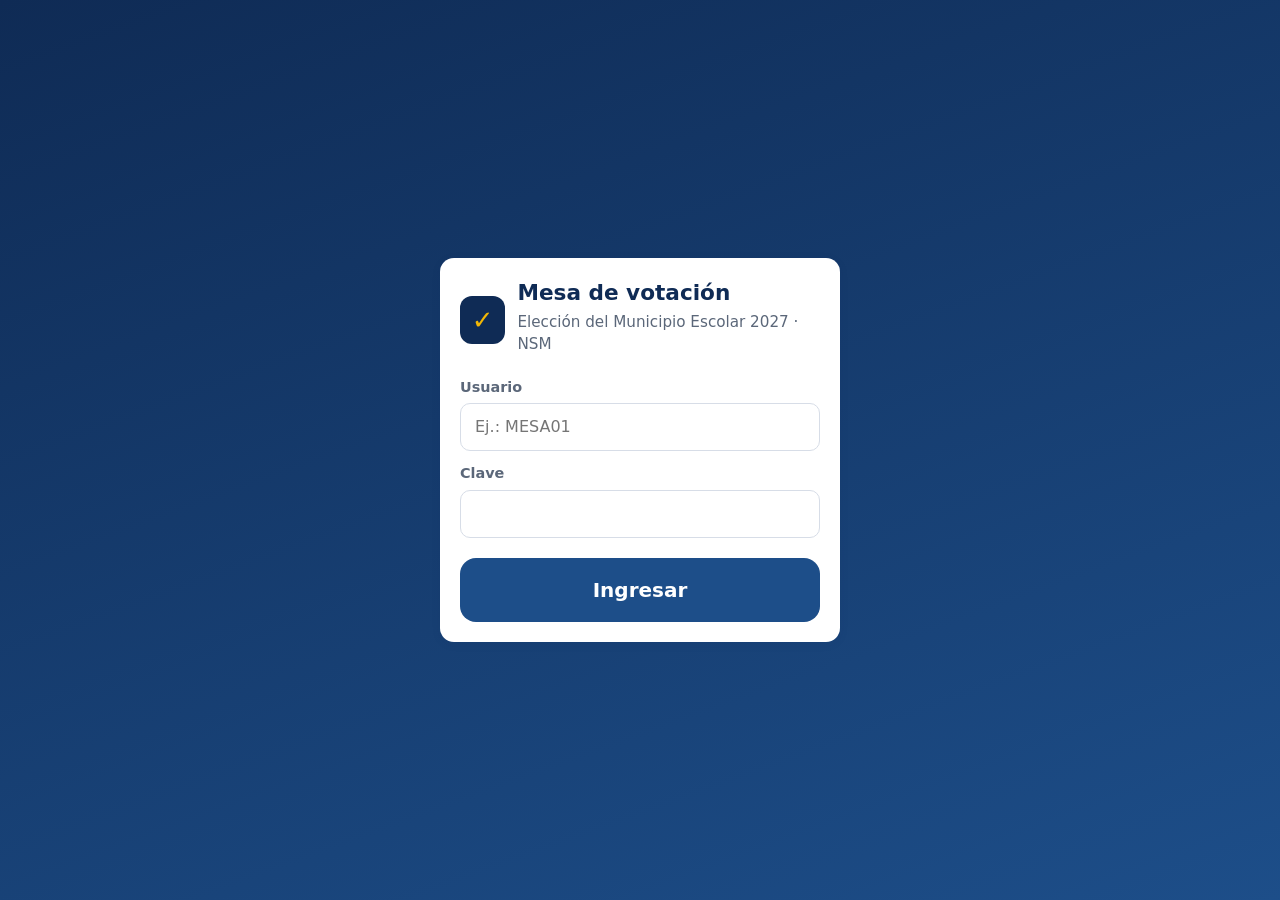
==== index.html @ 3f1b7c8a "Add files via upload" ====
<!DOCTYPE html>
<html lang="es">
<head>
<meta charset="UTF-8">
<link rel="icon" href="data:image/svg+xml,%3Csvg xmlns=%22http://www.w3.org/2000/svg%22 viewBox=%220 0 100 100%22%3E%3Crect width=%22100%22 height=%22100%22 rx=%2220%22 fill=%22%230f2b55%22/%3E%3Ctext x=%2250%22 y=%2272%22 font-size=%2266%22 text-anchor=%22middle%22 fill=%22%23f2b705%22%3E✓%3C/text%3E%3C/svg%3E">
<meta name="viewport" content="width=device-width, initial-scale=1, maximum-scale=1, user-scalable=no">
<meta name="theme-color" content="#0f2b55">
<title>Mesa de votación · Elecciones NSM 2027</title>
<link rel="stylesheet" href="estilos.css">
<style>
  body { overflow-x: hidden; }
  main { padding: 16px; max-width: 1200px; margin: 0 auto; }

  /* Selección de mesa (comité) */
  .mesas-grid { display: grid; grid-template-columns: repeat(auto-fill, minmax(150px, 1fr)); gap: 12px; margin-top: 16px; }
  .mesas-grid .btn { flex-direction: column; min-height: 84px; gap: 2px; }
  .mesas-grid .btn small { font-weight: 400; opacity: .85; }

  /* Vista escáner */
  #vEscaner { display: grid; grid-template-columns: minmax(0, 1.15fr) minmax(0, 1fr); gap: 16px; align-items: start; }
  @media (max-width: 760px) { #vEscaner { grid-template-columns: 1fr; } }
  .camara { position: relative; background: #0b1730; border-radius: 18px; overflow: hidden; aspect-ratio: 4 / 3.4; }
  #lector { width: 100%; height: 100%; }
  #lector video { object-fit: cover; }
  .camara .msg-camara { position: absolute; inset: 0; display: grid; place-items: center; text-align: center; color: #cfd9ea; padding: 24px; }
  .camara .marco { position: absolute; inset: 0; pointer-events: none; display: grid; place-items: center; }
  .camara .marco div { width: 58%; aspect-ratio: 1; border: 4px solid rgba(242, 183, 5, .9); border-radius: 18px; box-shadow: 0 0 0 2000px rgba(5, 12, 28, .35); }
  .camara .verificando { position: absolute; inset: 0; background: rgba(8, 20, 45, .75); display: grid; place-items: center; color: #fff; font-size: 1.2rem; font-weight: 700; }
  .panel-lateral h2 { margin: 0 0 6px; font-size: 1.6rem; color: var(--azul); }
  .panel-lateral p { margin: 0 0 14px; color: var(--suave); }
  .contador { display: flex; gap: 12px; margin: 14px 0; }
  .contador .tarjeta { flex: 1; padding: 14px; text-align: center; }
  .contador b { display: block; font-size: 2rem; color: var(--azul); line-height: 1.1; }
  .contador span { font-size: .85rem; color: var(--suave); }
  .bloqueo { grid-column: 1 / -1; text-align: center; padding: 40px 20px; }
  .bloqueo .icono { font-size: 64px; }
  .bloqueo h2 { color: var(--azul); margin: 8px 0; }

  /* Identidad */
  #vIdentidad { max-width: 640px; margin: 20px auto; text-align: center; }
  #vIdentidad .tarjeta { padding: 32px 24px; }
  .etiqueta-mesa { color: var(--suave); text-transform: uppercase; letter-spacing: .08em; font-size: .85rem; font-weight: 700; }
  .nombre-alumna { font-size: 2rem; font-weight: 800; color: var(--azul); margin: 10px 0 6px; line-height: 1.15; }
  .datos-alumna { font-size: 1.25rem; color: var(--texto); }
  .datos-alumna span { display: inline-block; background: var(--azul-claro); color: var(--azul); padding: 6px 14px; border-radius: 999px; margin: 4px; font-weight: 700; }
  #vIdentidad .acciones { display: flex; gap: 12px; margin-top: 28px; }
  #vIdentidad .acciones .btn { flex: 1; }

  /* Cédula */
  #vCedula { position: fixed; inset: 0; background: #f7f3e8; z-index: 50; display: flex; flex-direction: column; }
  .ced-cab { background: var(--azul); color: #fff; padding: 14px 20px; display: flex; align-items: center; gap: 16px; }
  .ced-cab h1 { margin: 0; font-size: 1.35rem; letter-spacing: .04em; flex: 1; }
  .ced-cab h1 small { display: block; font-size: .85rem; font-weight: 400; opacity: .85; letter-spacing: 0; }
  .ced-tiempo { font-variant-numeric: tabular-nums; font-weight: 800; font-size: 1.4rem; background: rgba(255, 255, 255, .12); padding: 6px 14px; border-radius: 10px; }
  .ced-barra { height: 6px; background: #e3d9bd; }
  .ced-barra div { height: 100%; background: var(--oro); transition: width 1s linear; }
  .ced-instr { text-align: center; font-size: 1.3rem; font-weight: 700; color: var(--azul); padding: 14px 16px 4px; }
  .ced-grid { flex: 1; overflow: auto; padding: 14px 20px 24px; display: grid; gap: 16px; grid-template-columns: repeat(auto-fit, minmax(200px, 1fr)); align-content: start; }
  .op {
    background: #fff; border: 3px solid #d9cfb2; border-radius: 18px; padding: 14px; cursor: pointer;
    display: flex; flex-direction: column; align-items: center; gap: 8px; text-align: center; min-height: 250px;
    transition: transform .1s, border-color .15s, box-shadow .15s; color: var(--texto);
  }
  .op:active { transform: scale(.97); }
  .op:hover { border-color: var(--azul2); box-shadow: 0 6px 18px rgba(15, 43, 85, .15); }
  .op .num { background: var(--azul); color: #fff; font-weight: 800; border-radius: 10px; padding: 4px 14px; font-size: 1.15rem; }
  .op .img { width: 100%; max-width: 170px; aspect-ratio: 1; display: grid; place-items: center; }
  .op .nom { font-weight: 800; font-size: 1.15rem; color: var(--azul); line-height: 1.15; }
  .op .cand { font-size: .95rem; color: var(--suave); }
  .op.blanco { border-style: dashed; justify-content: center; }
  .op.blanco .img { border: 3px dashed #c9bf9f; border-radius: 14px; max-width: 140px; color: #a99f80; font-size: 1rem; font-weight: 700; }

  /* Confirmación */
  .conf-img { width: 160px; height: 160px; margin: 8px auto 12px; }
  .conf-txt { font-size: 1.35rem; font-weight: 800; color: var(--azul); }

  /* Gracias */
  #vGracias { position: fixed; inset: 0; z-index: 60; background: linear-gradient(160deg, var(--ok) 0%, #0f6b38 100%); color: #fff; display: grid; place-items: center; text-align: center; }
  #vGracias .check { width: 140px; height: 140px; border-radius: 50%; background: rgba(255, 255, 255, .18); display: grid; place-items: center; margin: 0 auto 20px; font-size: 84px; animation: pop .4s ease-out; }
  #vGracias h1 { font-size: 2.6rem; margin: 0; }
  #vGracias p { font-size: 1.2rem; opacity: .9; }
  @keyframes pop { from { transform: scale(.4); opacity: 0; } to { transform: scale(1); opacity: 1; } }

  .modal .icono-grande { font-size: 56px; line-height: 1; }
  .modal.error h2 { color: var(--error); }
  .modal p.msg { font-size: 1.15rem; }
  .pie { text-align: center; color: var(--suave); font-size: .8rem; margin: 26px 0 10px; }
</style>
</head>
<body>
<div id="compat" style="display:none;position:fixed;inset:0;z-index:9999;background:#0f2b55;color:#fff;font-family:Arial,sans-serif;padding:30px;text-align:center;font-size:20px;line-height:1.5">
  <div style="font-size:60px">&#9888;</div>
  <b style="font-size:26px">Este navegador es muy antiguo</b><br>
  Abra este enlace en <b>Google Chrome actualizado</b> (Play Store &rarr; Chrome &rarr; Actualizar).<br><br>
  <small style="opacity:.8">Datos del navegador:<br><span id="compatUA"></span></small>
</div>
<script>
(function () {
  var ok = true;
  try { new Function('const f = async () => { await 1; }; let [a] = [1]; return `${a}`;'); } catch (e) { ok = false; }
  if (!window.fetch || !window.Promise || !Promise.prototype['finally'] || !window.localStorage) ok = false;
  if (!ok) {
    document.getElementById('compat').style.display = 'block';
    document.getElementById('compatUA').appendChild(document.createTextNode(navigator.userAgent));
  }
})();
</script>


<!-- ============ LOGIN ============ -->
<section id="pLogin" class="login-fondo">
  <form class="tarjeta login-caja" id="fLogin" autocomplete="off">
    <div class="marca"><div class="urna">✓</div><div><h1>Mesa de votación</h1><p class="sub">Elección del Municipio Escolar 2027 · NSM</p></div></div>
    <label for="lUsuario">Usuario</label>
    <input id="lUsuario" type="text" placeholder="Ej.: MESA01" autocapitalize="characters" required>
    <label for="lClave">Clave</label>
    <input id="lClave" type="password" required>
    <div id="lError" class="aviso error oculto"></div>
    <button class="btn grande" type="submit" id="lBtn">Ingresar</button>
  </form>
</section>

<!-- ============ SELECCIÓN DE MESA (Comité) ============ -->
<section id="pMesaSel" class="oculto">
  <div class="barra"><div class="titulo">Seleccione la mesa que atenderá esta tablet<small id="selUsuario"></small></div><button class="btn sec chico" onclick="salir()">Salir</button></div>
  <main><div class="aviso info">Use esta opción para reemplazar la tablet de una mesa. Los votos se registrarán en la mesa que elija.</div><div class="mesas-grid" id="mesasGrid"></div></main>
</section>

<!-- ============ APLICACIÓN ============ -->
<section id="pApp" class="oculto">
  <div class="barra">
    <div class="titulo"><span id="bMesa">MESA</span> · <span id="bGrado"></span><small id="bEleccion"></small></div>
    <span id="bPrueba" class="insignia prueba oculto">SIMULACRO</span>
    <span id="bEstado" class="insignia"></span>
    <button class="btn sec chico" onclick="pedirSalir()">Salir</button>
  </div>
  <main>
    <!-- Escáner -->
    <div id="vEscaner">
      <div class="camara">
        <div id="lector"></div>
        <div class="marco" id="marco"><div></div></div>
        <div class="msg-camara oculto" id="msgCamara"></div>
        <div class="verificando oculto" id="verificando"><div><div class="girando"></div><p>Verificando…</p></div></div>
      </div>
      <div class="panel-lateral">
        <h2>Acerque el carnet QR</h2>
        <p>La estudiante muestra su carnet frente a la cámara. El sistema verifica el padrón automáticamente.</p>
        <div class="contador">
          <div class="tarjeta"><b id="cVotos">0</b><span>votos en esta mesa</span></div>
          <div class="tarjeta"><b id="cHora">--:--</b><span>hora</span></div>
        </div>
        <button class="btn sec" style="width:100%" onclick="abrirSinCarnet()">🪪 Estudiante sin carnet (ID + DNI)</button>
        <button class="btn sec" style="width:100%;margin-top:10px" id="btnCamara" onclick="cambiarCamara()">🔄 Cambiar cámara</button>
      </div>
      <div class="bloqueo tarjeta oculto" id="bloqueo"></div>
    </div>

    <!-- Identidad -->
    <div id="vIdentidad" class="oculto">
      <div class="tarjeta">
        <div class="etiqueta-mesa">Miembro de mesa: verifique la identidad</div>
        <div class="nombre-alumna" id="iNombre"></div>
        <div class="datos-alumna"><span id="iGrado"></span><span id="iSeccion"></span><span id="iId"></span></div>
        <p style="color:var(--suave);margin-top:18px">¿La estudiante presente es la titular del carnet?</p>
        <div class="acciones">
          <button class="btn sec grande" onclick="cancelarIdentidad()">✕ No, cancelar</button>
          <button class="btn ok grande" onclick="abrirCedula()">✓ Sí, abrir cédula</button>
        </div>
      </div>
    </div>
    <div class="pie">Sistema de votación electrónica QR · I.E.E. "Nuestra Señora de las Mercedes" · JECKAM Academy</div>
  </main>
</section>

<!-- ============ CÉDULA ============ -->
<section id="vCedula" class="oculto">
  <div class="ced-cab">
    <h1>CÉDULA DE VOTACIÓN<small id="cedEleccion"></small></h1>
    <div class="ced-tiempo" id="cedTiempo">60</div>
  </div>
  <div class="ced-barra"><div id="cedBarra" style="width:100%"></div></div>
  <div class="ced-instr">Toca la lista de tu preferencia</div>
  <div class="ced-grid" id="cedGrid"></div>
</section>

<!-- ============ GRACIAS ============ -->
<section id="vGracias" class="oculto">
  <div><div class="check">✓</div><h1>¡Gracias por votar!</h1><p>Tu voto fue registrado de forma secreta.</p></div>
</section>

<!-- ============ MODALES ============ -->
<div class="modal-fondo oculto" id="mConfirmar">
  <div class="modal">
    <h2>¿Confirmas tu voto?</h2>
    <div class="conf-img" id="confImg"></div>
    <div class="conf-txt" id="confTxt"></div>
    <div class="acciones">
      <button class="btn sec grande" onclick="cambiarOpcion()">↩ Cambiar</button>
      <button class="btn ok grande" onclick="confirmarVoto()">✓ Sí, confirmo</button>
    </div>
  </div>
</div>

<div class="modal-fondo oculto" id="mEnviando">
  <div class="modal"><div class="girando"></div><h2 style="margin-top:16px">Registrando tu voto…</h2></div>
</div>

<div class="modal-fondo oculto" id="mError">
  <div class="modal error">
    <div class="icono-grande" id="eIcono">⚠️</div>
    <h2 id="eTitulo"></h2>
    <p class="msg" id="eMsg"></p>
    <div class="acciones" id="eAcciones"></div>
  </div>
</div>

<div class="modal-fondo oculto" id="mSinCarnet">
  <form class="modal" id="fSinCarnet" style="text-align:left" autocomplete="off">
    <h2>Estudiante sin carnet</h2>
    <p style="color:var(--suave);margin:0">Ingrese el ID y el DNI de la estudiante. Esta autorización queda registrada.</p>
    <label for="scId">ID de la estudiante</label>
    <input id="scId" type="text" inputmode="numeric" required>
    <label for="scDni">DNI</label>
    <input id="scDni" type="text" inputmode="numeric" required>
    <div class="acciones">
      <button class="btn sec" type="button" onclick="cerrarSinCarnet()">Cancelar</button>
      <button class="btn" type="submit">Verificar</button>
    </div>
  </form>
</div>

<div class="modal-fondo oculto" id="mSalir">
  <div class="modal">
    <h2>¿Cerrar la sesión de esta mesa?</h2>
    <p>Para volver a votar deberá ingresar nuevamente el usuario y la clave.</p>
    <div class="acciones">
      <button class="btn sec" onclick="document.getElementById('mSalir').classList.add('oculto')">Cancelar</button>
      <button class="btn peligro" onclick="salir()">Cerrar sesión</button>
    </div>
  </div>
</div>

<script src="config.js"></script>
<script src="comun.js"></script>
<script src="lib/html5-qrcode.min.js"></script>
<script>
'use strict';
const { api, esc, almacen, gradoTexto, toast, pitido, simboloHTML } = window.NSM;
const CLAVE_SESION = 'nsm2027_mesa';
const S = { token: null, usuario: null, mesa: null, datos: null, ticket: null, alumna: null, opcion: null,
  escaner: null, camaras: [], camIdx: 0, ocupado: false, vista: '', cedTimer: null, cedFin: 0, poll: null, ultimoQR: '', ultimoQRt: 0 };
const $ = id => document.getElementById(id);

const TITULOS = {
  YA_VOTO: ['🛑', 'YA VOTÓ'], NO_PADRON: ['❓', 'NO FIGURA EN EL PADRÓN'], OTRA_MESA: ['↪️', 'MESA EQUIVOCADA'],
  NO_ABIERTA: ['⏸️', 'VOTACIÓN NO DISPONIBLE'], FUERA_HORARIO: ['🕗', 'FUERA DE HORARIO'], DNI_NO_COINCIDE: ['🪪', 'DNI NO COINCIDE'],
  QR_INVALIDO: ['⚠️', 'QR NO VÁLIDO'], RED: ['📶', 'SIN CONEXIÓN'], TICKET: ['⌛', 'CÉDULA EXPIRADA'], OCUPADO: ['⏳', 'SISTEMA OCUPADO']
};

/* ---------------- Inicio ---------------- */
window.addEventListener('load', async () => {
  setInterval(() => { $('cHora').textContent = new Date().toLocaleTimeString('es-PE', { hour: '2-digit', minute: '2-digit' }); }, 1000);
  if (/[?&]salir/.test(location.search)) { almacen.del(CLAVE_SESION); almacen.del('nsm2027_camara'); history.replaceState(null, '', location.pathname); }
  const s = almacen.get(CLAVE_SESION);
  if (s && s.token) {
    Object.assign(S, { token: s.token, usuario: s.usuario, mesa: s.mesa });
    try { await cargarMesa(false); return; } catch (e) { almacen.del(CLAVE_SESION); }
  }
  mostrar('pLogin');
});

function mostrar(id) {
  ['pLogin', 'pMesaSel', 'pApp'].forEach(p => $(p).classList.toggle('oculto', p !== id));
}

$('fLogin').addEventListener('submit', async ev => {
  ev.preventDefault();
  $('lError').classList.add('oculto');
  $('lBtn').disabled = true; $('lBtn').textContent = 'Ingresando…';
  try {
    const r = await api('login', { usuario: $('lUsuario').value, clave: $('lClave').value });
    S.token = r.token; S.usuario = r.usuario;
    S.mesa = r.usuario.rol === 'MESA' ? r.usuario.mesa : null;
    $('lClave').value = '';
    if (S.mesa) await cargarMesa(false);
    else await elegirMesa();
  } catch (e) {
    $('lError').textContent = e.message; $('lError').classList.remove('oculto');
  } finally {
    $('lBtn').disabled = false; $('lBtn').textContent = 'Ingresar';
  }
});

async function elegirMesa() {
  const d = await api('datosMesa', { token: S.token });
  $('selUsuario').textContent = S.usuario.nombre + ' (' + S.usuario.rol + ')';
  $('mesasGrid').innerHTML = d.mesas.map(m => `<button class="btn" onclick="seleccionarMesa('${esc(m.mesa)}')">${esc(m.mesa)}<small>${esc(m.volante ? 'Mesa volante · todas' : gradoTexto(m.grado) + (m.secciones && m.secciones.length ? ' · ' + m.secciones.join(' ') : ''))}</small></button>`).join('');
  mostrar('pMesaSel');
}
async function seleccionarMesa(m) { S.mesa = m; try { await cargarMesa(false); } catch (e) { toast(e.message, 'error'); } }

async function cargarMesa(ligero) {
  const d = await api('datosMesa', { token: S.token, mesa: S.mesa, ligero: ligero }, 2);
  if (ligero && S.datos) { Object.assign(S.datos, { estado: d.estado, votosMesa: d.votosMesa, modoPrueba: d.modoPrueba }); }
  else S.datos = d;
  S.mesa = d.mesa;
  almacen.set(CLAVE_SESION, { token: S.token, usuario: S.usuario, mesa: S.mesa });
  pintarCabecera();
  if ($('pApp').classList.contains('oculto')) {
    mostrar('pApp');
    irEscaner();
    iniciarSondeo();
    mantenerPantalla();
  }
  return d;
}

function pintarCabecera() {
  const d = S.datos;
  $('bMesa').textContent = d.mesa;
  $('bGrado').textContent = d.volante ? 'MESA VOLANTE · todas las estudiantes' : gradoTexto(d.grado) + (d.secciones && d.secciones.length ? ' · Secciones ' + d.secciones.join(' ') : '');
  $('bEleccion').textContent = d.eleccion;
  $('cedEleccion').textContent = d.eleccion + ' · ' + d.mesa;
  $('bPrueba').classList.toggle('oculto', !d.modoPrueba);
  const e = d.estado;
  $('bEstado').textContent = e === 'ABIERTA' ? 'ABIERTA' : e === 'CERRADA' ? 'CERRADA' : 'EN PREPARACIÓN';
  $('bEstado').className = 'insignia ' + e.toLowerCase();
  $('cVotos').textContent = d.votosMesa || 0;
  const bloq = $('bloqueo');
  if (e !== 'ABIERTA') {
    bloq.innerHTML = e === 'CERRADA'
      ? '<div class="icono">🔒</div><h2>La votación está CERRADA</h2><p>Gracias por su trabajo como miembro de mesa.</p>'
      : '<div class="icono">⏳</div><h2>La votación aún no ha sido abierta</h2><p>Espere la indicación del Comité Electoral. Esta pantalla se actualizará sola.</p>';
    bloq.classList.remove('oculto');
    pausarEscaner();
    document.querySelector('#vEscaner .camara').classList.add('oculto');
    document.querySelector('#vEscaner .panel-lateral').classList.add('oculto');
  } else {
    bloq.classList.add('oculto');
    document.querySelector('#vEscaner .camara').classList.remove('oculto');
    document.querySelector('#vEscaner .panel-lateral').classList.remove('oculto');
  }
}

function iniciarSondeo() {
  clearInterval(S.poll);
  S.poll = setInterval(async () => {
    if (S.vista !== 'escaner' || S.ocupado) return;
    const antes = S.datos && S.datos.estado;
    try {
      const d = await cargarMesa(true);
      if (d.estado === 'ABIERTA' && antes !== 'ABIERTA') { await cargarMesa(false); iniciarEscaner(); }
    } catch (e) { if (e.codigo === 'SESION') sesionVencida(); }
  }, 15000);
}

async function mantenerPantalla() {
  try { if ('wakeLock' in navigator) { S.wake = await navigator.wakeLock.request('screen'); } } catch (e) { /* no disponible */ }
  document.addEventListener('visibilitychange', async () => {
    if (document.visibilityState === 'visible') { try { S.wake = await navigator.wakeLock.request('screen'); } catch (e) { /* nada */ } }
  });
}

/* ---------------- Escáner QR ---------------- */
function irEscaner() {
  S.vista = 'escaner'; S.ticket = null; S.alumna = null; S.opcion = null; S.ocupado = false;
  $('vEscaner').classList.remove('oculto');
  $('vIdentidad').classList.add('oculto');
  $('vCedula').classList.add('oculto');
  $('vGracias').classList.add('oculto');
  $('verificando').classList.add('oculto');
  if (S.datos && S.datos.estado === 'ABIERTA') iniciarEscaner();
}

async function iniciarEscaner() {
  if (typeof Html5Qrcode === 'undefined') return mensajeCamara('No se cargó el lector QR. Use la opción "sin carnet".');
  try {
    if (!S.escaner) {
      S.escaner = new Html5Qrcode('lector', { verbose: false });
      try { S.camaras = await Html5Qrcode.getCameras(); } catch (e) { S.camaras = []; }
      const guardada = almacen.get('nsm2027_camara');
      const idx = S.camaras.findIndex(c => c.id === guardada);
      if (idx >= 0) S.camIdx = idx;
      else {
        const trasera = S.camaras.findIndex(c => /back|trasera|rear|environment/i.test(c.label));
        S.camIdx = trasera >= 0 ? trasera : 0;
      }
      $('btnCamara').classList.toggle('oculto', S.camaras.length < 2);
    }
    const estado = S.escaner.getState();
    if (estado === 3) { S.escaner.resume(); return; }      // PAUSADO
    if (estado === 2) return;                               // ESCANEANDO
    const fuente = S.camaras.length ? S.camaras[S.camIdx].id : { facingMode: 'environment' };
    await S.escaner.start(fuente, {
      fps: 8,
      qrbox: (w, h) => { const l = Math.floor(Math.min(w, h) * 0.6); return { width: l, height: l }; },
      videoConstraints: Object.assign(S.camaras.length ? { deviceId: { exact: S.camaras[S.camIdx].id } } : { facingMode: 'environment' }, { width: { ideal: 640 }, height: { ideal: 480 } })
    }, alLeerQR, () => {});
    $('msgCamara').classList.add('oculto');
    $('marco').classList.remove('oculto');
  } catch (e) {
    mensajeCamara('No se pudo abrir la cámara. Permita el acceso a la cámara en el navegador y recargue la página.<br><small>' + esc(e.message || e) + '</small>');
  }
}

function mensajeCamara(html) { $('msgCamara').innerHTML = '<div>' + html + '</div>'; $('msgCamara').classList.remove('oculto'); $('marco').classList.add('oculto'); }

function pausarEscaner() { try { if (S.escaner && S.escaner.getState() === 2) S.escaner.pause(true); } catch (e) { /* nada */ } }

async function cambiarCamara() {
  if (S.camaras.length < 2 || !S.escaner) return;
  try { if (S.escaner.getState() !== 1) await S.escaner.stop(); } catch (e) { /* nada */ }
  S.camIdx = (S.camIdx + 1) % S.camaras.length;
  almacen.set('nsm2027_camara', S.camaras[S.camIdx].id);
  iniciarEscaner();
}

function alLeerQR(texto) {
  if (S.ocupado || S.vista !== 'escaner') return;
  const ahora = Date.now();
  if (texto === S.ultimoQR && ahora - S.ultimoQRt < 4000) return;
  S.ultimoQR = texto; S.ultimoQRt = ahora;
  procesarID(String(texto).trim(), null);
}

/* ---------------- Verificación ---------------- */
async function procesarID(id, dni) {
  if (S.ocupado) return;
  S.ocupado = true;
  pausarEscaner();
  $('verificando').classList.remove('oculto');
  try {
    const r = await api('verificar', { token: S.token, mesa: S.mesa, id: id, dni: dni }, 2);
    pitido(true);
    S.ticket = r.ticket; S.alumna = r.alumna;
    mostrarIdentidad();
  } catch (e) {
    pitido(false);
    if (e.codigo === 'SESION') return sesionVencida();
    if (e.codigo === 'NO_ABIERTA') { cargarMesa(true).catch(() => {}); }
    mostrarError(e, [['Entendido', 'btn grande', () => irEscaner()]], 8);
  } finally {
    $('verificando').classList.add('oculto');
  }
}

function mostrarIdentidad() {
  S.vista = 'identidad';
  $('vEscaner').classList.add('oculto');
  $('vIdentidad').classList.remove('oculto');
  $('iNombre').textContent = S.alumna.nombre;
  $('iGrado').textContent = gradoTexto(S.alumna.grado);
  $('iSeccion').textContent = 'Sección ' + (S.alumna.seccion || '—');
  $('iId').textContent = 'ID ' + S.alumna.id;
}

function cancelarIdentidad() {
  if (S.ticket) api('cancelarTicket', { token: S.token, ticket: S.ticket }).catch(() => {});
  irEscaner();
}

/* ---------------- Cédula ---------------- */
function abrirCedula() {
  S.vista = 'cedula';
  const d = S.datos;
  const tarjetas = d.listas.map(l => `
    <button class="op" onclick="elegir('${l.numero}')">
      <span class="num">LISTA N.° ${esc(l.numero)}</span>
      <div class="img">${simboloHTML(l)}</div>
      <span class="nom">${esc(l.nombre)}</span>
      ${l.candidata ? `<span class="cand">${esc(l.candidata)}</span>` : ''}
    </button>`);
  if (d.votoBlanco) tarjetas.push(`<button class="op blanco" onclick="elegir('BLANCO')"><div class="img">VOTO<br>EN BLANCO</div><span class="nom">VOTO EN BLANCO</span></button>`);
  $('cedGrid').innerHTML = tarjetas.join('');
  $('cedGrid').scrollTop = 0;
  $('vCedula').classList.remove('oculto');
  const total = (d.tiempoCedula || 60) * 1000;
  S.cedFin = Date.now() + total;
  clearInterval(S.cedTimer);
  const tic = () => {
    const resta = Math.max(0, S.cedFin - Date.now());
    $('cedTiempo').textContent = Math.ceil(resta / 1000);
    $('cedBarra').style.width = (resta / total * 100) + '%';
    if (resta <= 0) tiempoAgotado();
  };
  tic();
  S.cedTimer = setInterval(tic, 250);
}

function elegir(op) {
  S.opcion = op;
  if (op === 'BLANCO') {
    $('confImg').innerHTML = '<div class="sin-simbolo" style="width:100%;height:100%;background:#fff;color:#a99f80;border:3px dashed #c9bf9f;font-size:1.2rem">EN BLANCO</div>';
    $('confTxt').textContent = 'VOTO EN BLANCO';
  } else {
    const l = S.datos.listas.find(x => String(x.numero) === String(op));
    $('confImg').innerHTML = simboloHTML(l);
    $('confTxt').textContent = 'LISTA N.° ' + l.numero + ' – ' + l.nombre;
  }
  $('mConfirmar').classList.remove('oculto');
}

function cambiarOpcion() { S.opcion = null; $('mConfirmar').classList.add('oculto'); }

function cerrarCedula() {
  clearInterval(S.cedTimer);
  $('mConfirmar').classList.add('oculto');
  $('vCedula').classList.add('oculto');
}

function tiempoAgotado() {
  cerrarCedula();
  if (S.ticket) api('cancelarTicket', { token: S.token, ticket: S.ticket }).catch(() => {});
  S.ticket = null;
  pitido(false);
  mostrarError({ codigo: 'TIEMPO', message: 'Se agotó el tiempo. La cédula se cerró SIN registrar ningún voto. Puede volver a escanear el carnet.' },
    [['Entendido', 'btn grande', () => irEscaner()]], 10, ['⌛', 'TIEMPO AGOTADO']);
}

async function confirmarVoto() {
  if (!S.opcion || !S.ticket) return;
  clearInterval(S.cedTimer);
  $('mConfirmar').classList.add('oculto');
  $('mEnviando').classList.remove('oculto');
  try {
    await api('votar', { token: S.token, ticket: S.ticket, opcion: S.opcion }, 3);
    $('mEnviando').classList.add('oculto');
    cerrarCedula();
    S.datos.votosMesa = (S.datos.votosMesa || 0) + 1;
    $('cVotos').textContent = S.datos.votosMesa;
    S.ticket = null; S.opcion = null;
    $('vGracias').classList.remove('oculto');
    pitido(true);
    setTimeout(() => irEscaner(), 3000);
  } catch (e) {
    $('mEnviando').classList.add('oculto');
    if (e.codigo === 'SESION') { cerrarCedula(); return sesionVencida(); }
    if (e.codigo === 'RED' || e.codigo === 'OCUPADO') {
      mostrarError(e, [
        ['Cancelar', 'btn sec grande', () => { cerrarCedula(); mostrarError({ codigo: 'AVISO', message: 'No se confirmó el registro. Antes de que la estudiante vuelva a votar, el Comité debe verificar en el panel si figura como "votó".' }, [['Entendido', 'btn grande', () => irEscaner()]], 0, ['⚠️', 'VERIFICAR CON EL COMITÉ']); }],
        ['Reintentar envío', 'btn ok grande', () => confirmarVoto()]
      ], 0, ['📶', 'NO SE PUDO ENVIAR']);
      return;
    }
    cerrarCedula();
    mostrarError(e, [['Entendido', 'btn grande', () => irEscaner()]], 8);
  }
}

/* ---------------- Sin carnet ---------------- */
function abrirSinCarnet() {
  if (S.datos.estado !== 'ABIERTA') return;
  pausarEscaner();
  S.vista = 'sincarnet';
  $('scId').value = ''; $('scDni').value = '';
  $('mSinCarnet').classList.remove('oculto');
  setTimeout(() => $('scId').focus(), 50);
}
function cerrarSinCarnet() { $('mSinCarnet').classList.add('oculto'); irEscaner(); }
$('fSinCarnet').addEventListener('submit', ev => {
  ev.preventDefault();
  $('mSinCarnet').classList.add('oculto');
  S.vista = 'escaner';
  procesarID($('scId').value.trim(), $('scDni').value.trim());
});

/* ---------------- Errores y sesión ---------------- */
let errTimer = null;
function mostrarError(e, acciones, segundos, titulo) {
  const t = titulo || TITULOS[e.codigo] || ['⚠️', 'ATENCIÓN'];
  $('eIcono').textContent = t[0];
  $('eTitulo').textContent = t[1];
  $('eMsg').textContent = e.message;
  const cont = $('eAcciones');
  cont.innerHTML = '';
  clearTimeout(errTimer);
  acciones.forEach(([txt, cls, fn]) => {
    const b = document.createElement('button');
    b.className = cls; b.textContent = txt;
    b.onclick = () => { clearTimeout(errTimer); $('mError').classList.add('oculto'); fn(); };
    cont.appendChild(b);
  });
  $('mError').classList.remove('oculto');
  if (segundos) errTimer = setTimeout(() => { $('mError').classList.add('oculto'); acciones[acciones.length - 1][2](); }, segundos * 1000);
}

function sesionVencida() {
  toast('La sesión venció. Ingrese nuevamente.', 'error');
  salir();
}

function pedirSalir() { $('mSalir').classList.remove('oculto'); }

async function salir() {
  $('mSalir').classList.add('oculto');
  clearInterval(S.poll); clearInterval(S.cedTimer);
  try { if (S.escaner && S.escaner.getState() !== 1) await S.escaner.stop(); } catch (e) { /* nada */ }
  almacen.del(CLAVE_SESION);
  location.reload();
}
</script>
</body>
</html>
---- estilos.css ----
/* Estilos comunes – Votación electrónica QR · NSM 2027 */
:root {
  --azul: #0f2b55;
  --azul2: #1d4e89;
  --azul-claro: #e8eef7;
  --oro: #f2b705;
  --fondo: #f3f5f9;
  --texto: #1b2433;
  --suave: #5b6779;
  --borde: #d7dde7;
  --ok: #1b8a4b;
  --ok-claro: #e3f4ea;
  --error: #c62828;
  --error-claro: #fdecea;
  --aviso: #b26a00;
  --aviso-claro: #fff4e0;
  --radio: 14px;
  --sombra: 0 2px 10px rgba(15, 43, 85, .08);
}
* { box-sizing: border-box; }
html, body { margin: 0; height: 100%; }
body {
  font-family: system-ui, -apple-system, "Segoe UI", Roboto, "Helvetica Neue", Arial, sans-serif;
  background: var(--fondo); color: var(--texto); font-size: 16px; line-height: 1.4;
  -webkit-tap-highlight-color: transparent;
}
button, input, select { font: inherit; }
.oculto { display: none !important; }

/* Botones */
.btn {
  display: inline-flex; align-items: center; justify-content: center; gap: 8px;
  border: 0; border-radius: 12px; padding: 12px 20px; cursor: pointer;
  font-weight: 600; background: var(--azul2); color: #fff; min-height: 48px;
  transition: transform .08s, filter .15s; text-decoration: none;
}
.btn:active { transform: scale(.97); }
.btn:hover { filter: brightness(1.08); }
.btn[disabled] { opacity: .5; cursor: not-allowed; }
.btn.sec { background: #fff; color: var(--azul); border: 1.5px solid var(--borde); }
.btn.ok { background: var(--ok); }
.btn.peligro { background: var(--error); }
.btn.oro { background: var(--oro); color: #2b1d00; }
.btn.grande { font-size: 1.25rem; padding: 18px 28px; min-height: 64px; border-radius: 16px; }
.btn.chico { padding: 6px 12px; min-height: 36px; font-size: .9rem; border-radius: 9px; }

/* Formularios */
label { display: block; font-weight: 600; font-size: .9rem; color: var(--suave); margin: 12px 0 6px; }
input[type=text], input[type=password], input[type=number], input[type=date], input[type=time], input[type=url], select {
  width: 100%; padding: 12px 14px; border: 1.5px solid var(--borde); border-radius: 10px;
  background: #fff; color: var(--texto); min-height: 48px;
}
input:focus, select:focus { outline: 3px solid rgba(29, 78, 137, .25); border-color: var(--azul2); }

/* Tarjetas */
.tarjeta { background: #fff; border-radius: var(--radio); box-shadow: var(--sombra); padding: 20px; }
.insignia { display: inline-block; padding: 4px 10px; border-radius: 999px; font-size: .8rem; font-weight: 700; letter-spacing: .02em; }
.insignia.abierta { background: var(--ok-claro); color: var(--ok); }
.insignia.cerrada { background: var(--error-claro); color: var(--error); }
.insignia.preparacion { background: var(--aviso-claro); color: var(--aviso); }
.insignia.prueba { background: #efe7ff; color: #5b2bb5; }

/* Login */
.login-fondo {
  min-height: 100%; display: flex; align-items: center; justify-content: center; padding: 24px;
  background: linear-gradient(160deg, var(--azul) 0%, var(--azul2) 100%);
}
.login-caja { width: 100%; max-width: 400px; }
.login-caja h1 { margin: 0 0 4px; font-size: 1.35rem; color: var(--azul); }
.login-caja p.sub { margin: 0 0 8px; color: var(--suave); font-size: .95rem; }
.login-caja .btn { width: 100%; margin-top: 20px; }
.marca { display: flex; align-items: center; gap: 12px; margin-bottom: 14px; }
.marca img { width: 48px; height: 48px; object-fit: contain; }
.marca .urna { width: 48px; height: 48px; border-radius: 12px; background: var(--azul); color: var(--oro); display: grid; place-items: center; font-size: 26px; font-weight: 800; }

/* Barra superior */
.barra {
  display: flex; align-items: center; gap: 12px; padding: 10px 16px; background: var(--azul); color: #fff;
  position: sticky; top: 0; z-index: 20;
}
.barra .titulo { font-weight: 700; font-size: 1.05rem; flex: 1; min-width: 0; white-space: nowrap; overflow: hidden; text-overflow: ellipsis; }
.barra .titulo small { display: block; font-weight: 400; opacity: .8; font-size: .8rem; }
.barra .btn.sec { background: transparent; color: #fff; border-color: rgba(255, 255, 255, .4); }

/* Avisos */
.aviso { padding: 12px 14px; border-radius: 10px; font-size: .95rem; margin: 10px 0; }
.aviso.error { background: var(--error-claro); color: var(--error); }
.aviso.ok { background: var(--ok-claro); color: var(--ok); }
.aviso.info { background: var(--azul-claro); color: var(--azul); }
.aviso.alerta { background: var(--aviso-claro); color: var(--aviso); }

/* Toasts */
#toasts { position: fixed; bottom: 20px; left: 50%; transform: translateX(-50%); z-index: 1000; display: flex; flex-direction: column; gap: 8px; align-items: center; }
.toast { background: var(--texto); color: #fff; padding: 12px 18px; border-radius: 10px; box-shadow: var(--sombra); transition: opacity .4s; max-width: 90vw; }
.toast.ok { background: var(--ok); }
.toast.error { background: var(--error); }
.toast.fuera { opacity: 0; }

/* Spinner */
.girando { width: 42px; height: 42px; border: 4px solid var(--azul-claro); border-top-color: var(--azul2); border-radius: 50%; animation: gira .8s linear infinite; margin: 0 auto; }
@keyframes gira { to { transform: rotate(360deg); } }

/* Símbolos de lista */
.simbolo { width: 100%; height: 100%; object-fit: contain; display: block; }
.sin-simbolo { display: grid; place-items: center; color: #fff; font-weight: 800; font-size: 2.6rem; border-radius: 12px; }

/* Modal */
.modal-fondo { position: fixed; inset: 0; background: rgba(10, 20, 40, .6); display: flex; align-items: center; justify-content: center; z-index: 100; padding: 20px; }
.modal { background: #fff; border-radius: 20px; padding: 28px; max-width: 520px; width: 100%; text-align: center; box-shadow: 0 20px 60px rgba(0, 0, 0, .3); }
.modal h2 { margin: 0 0 8px; }
.modal .acciones { display: flex; gap: 12px; margin-top: 22px; }
.modal .acciones .btn { flex: 1; }

table { border-collapse: collapse; width: 100%; }
th, td { padding: 8px 10px; border-bottom: 1px solid var(--borde); text-align: left; font-size: .92rem; }
th { background: var(--azul-claro); color: var(--azul); font-weight: 700; }
td.num, th.num { text-align: right; font-variant-numeric: tabular-nums; }
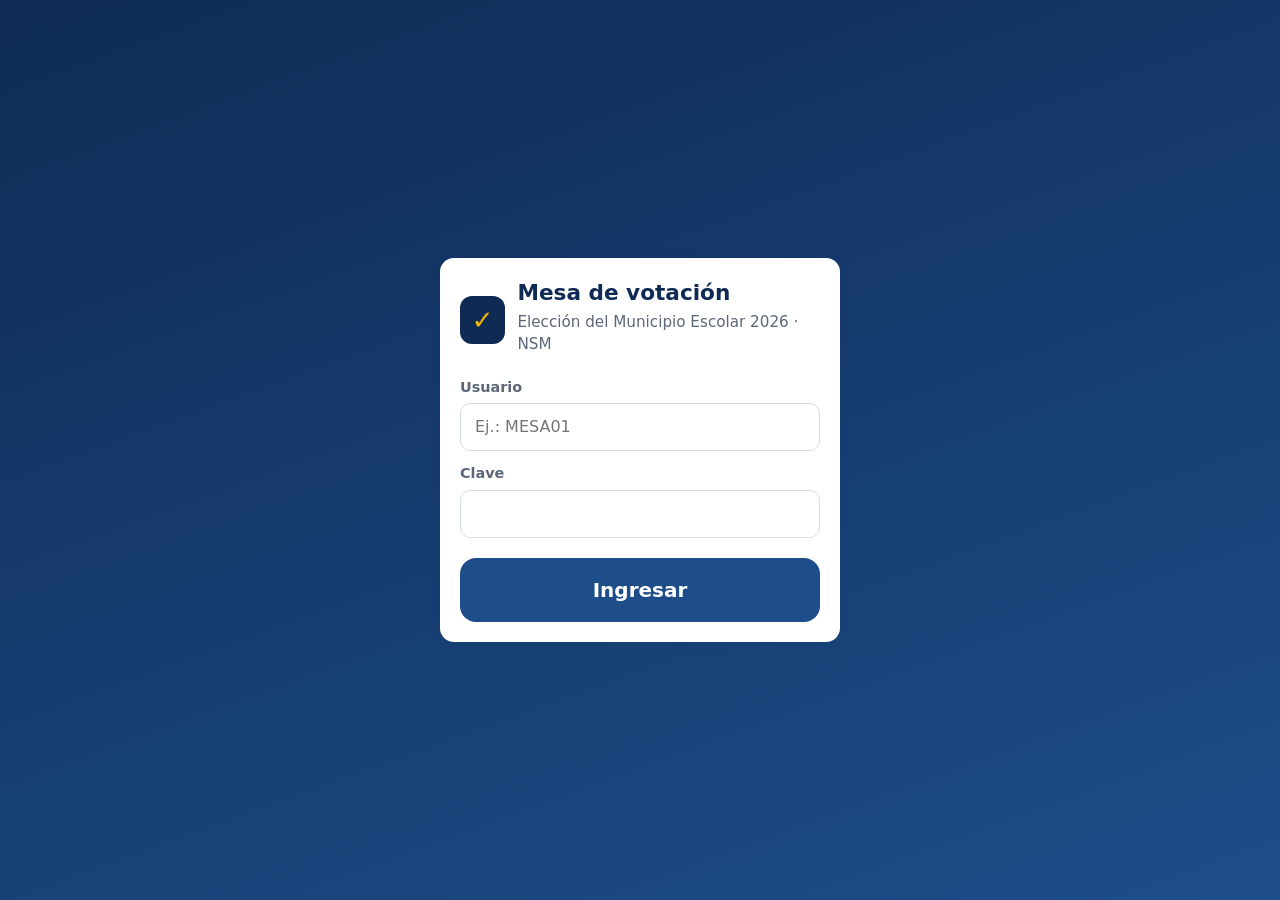
==== commit ca151ac5: "Add files via upload" ====
--- a/index.html
+++ b/index.html
@@ -5,7 +5,7 @@
 <link rel="icon" href="data:image/svg+xml,%3Csvg xmlns=%22http://www.w3.org/2000/svg%22 viewBox=%220 0 100 100%22%3E%3Crect width=%22100%22 height=%22100%22 rx=%2220%22 fill=%22%230f2b55%22/%3E%3Ctext x=%2250%22 y=%2272%22 font-size=%2266%22 text-anchor=%22middle%22 fill=%22%23f2b705%22%3E✓%3C/text%3E%3C/svg%3E">
 <meta name="viewport" content="width=device-width, initial-scale=1, maximum-scale=1, user-scalable=no">
 <meta name="theme-color" content="#0f2b55">
-<title>Mesa de votación · Elecciones NSM 2027</title>
+<title>Mesa de votación · Elecciones NSM 2026</title>
 <link rel="stylesheet" href="estilos.css">
 <style>
   body { overflow-x: hidden; }
@@ -110,7 +110,7 @@
 <!-- ============ LOGIN ============ -->
 <section id="pLogin" class="login-fondo">
   <form class="tarjeta login-caja" id="fLogin" autocomplete="off">
-    <div class="marca"><div class="urna">✓</div><div><h1>Mesa de votación</h1><p class="sub">Elección del Municipio Escolar 2027 · NSM</p></div></div>
+    <div class="marca"><div class="urna">✓</div><div><h1>Mesa de votación</h1><p class="sub">Elección del Municipio Escolar 2026 · NSM</p></div></div>
     <label for="lUsuario">Usuario</label>
     <input id="lUsuario" type="text" placeholder="Ej.: MESA01" autocapitalize="characters" required>
     <label for="lClave">Clave</label>
